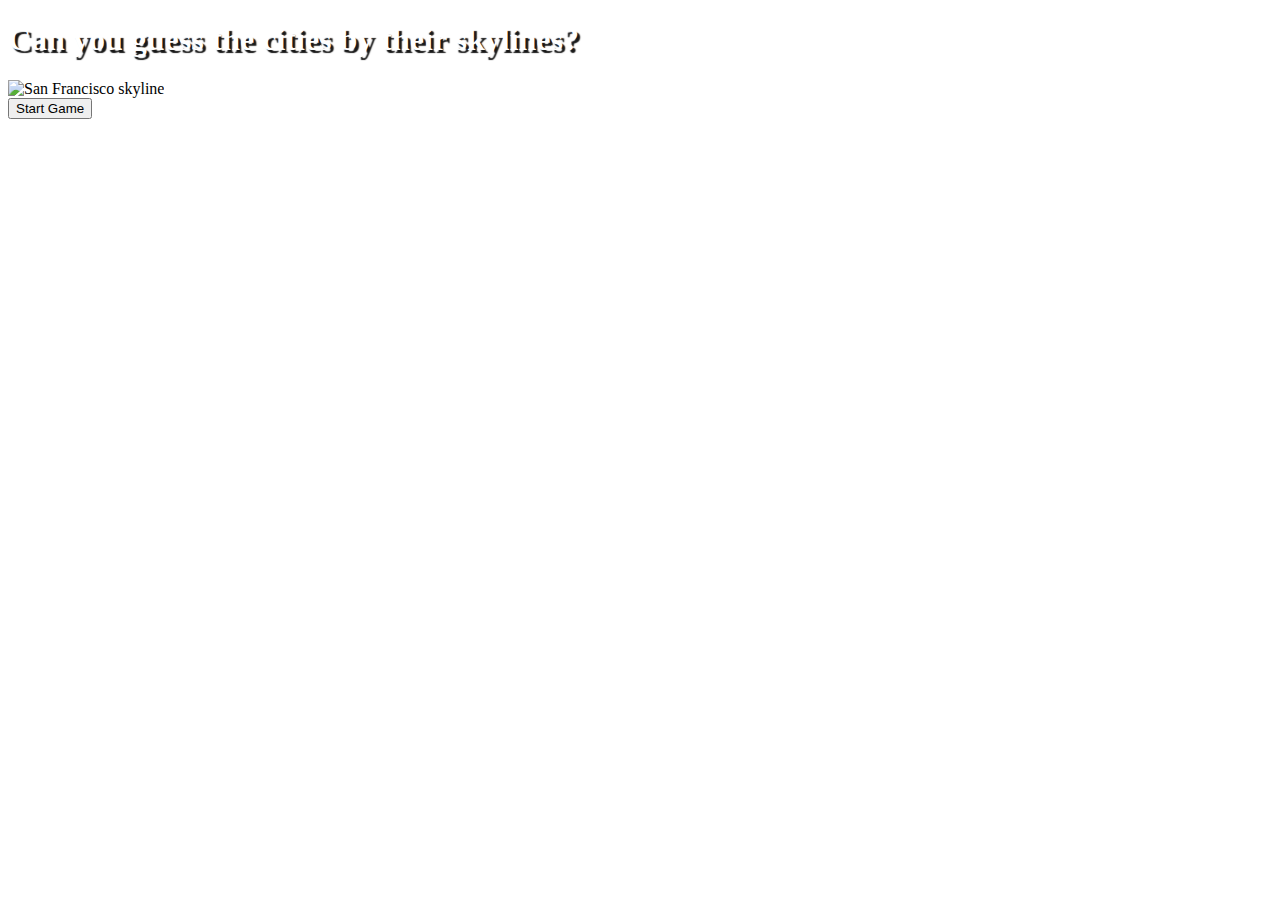
==== index.html @ 820d78cd "added more cities" ====
<!DOCTYPE html>
<html lang="en">
<head>
    <meta charset="UTF-8">
    <meta name="viewport" content="width=device-width, initial-scale=1.0">
    <title>Guess the Skyline</title>
    <link rel="stylesheet" href="./styles.css">
</head>
<body>
    <div class="main-container">
        <div style="margin-top: 10px;">
            <h1 style="text-shadow: 3px 3px 1px black; opacity: 0.9; color: white;">Can you guess the cities by their skylines?</h1>
        </div>
        <div class="game-container">
            <div class="city-image">
                <!-- Put images here -->
                 <img id="city-pic" src="./images/seattle.jpg" alt="San Francisco skyline">
            </div>
            <div class="game-panel">
                <button class="start-button">Start Game</button>
            </div>
        </div>
    </div>
    
    <script src="./javascript.js"></script>
</body>
</html>
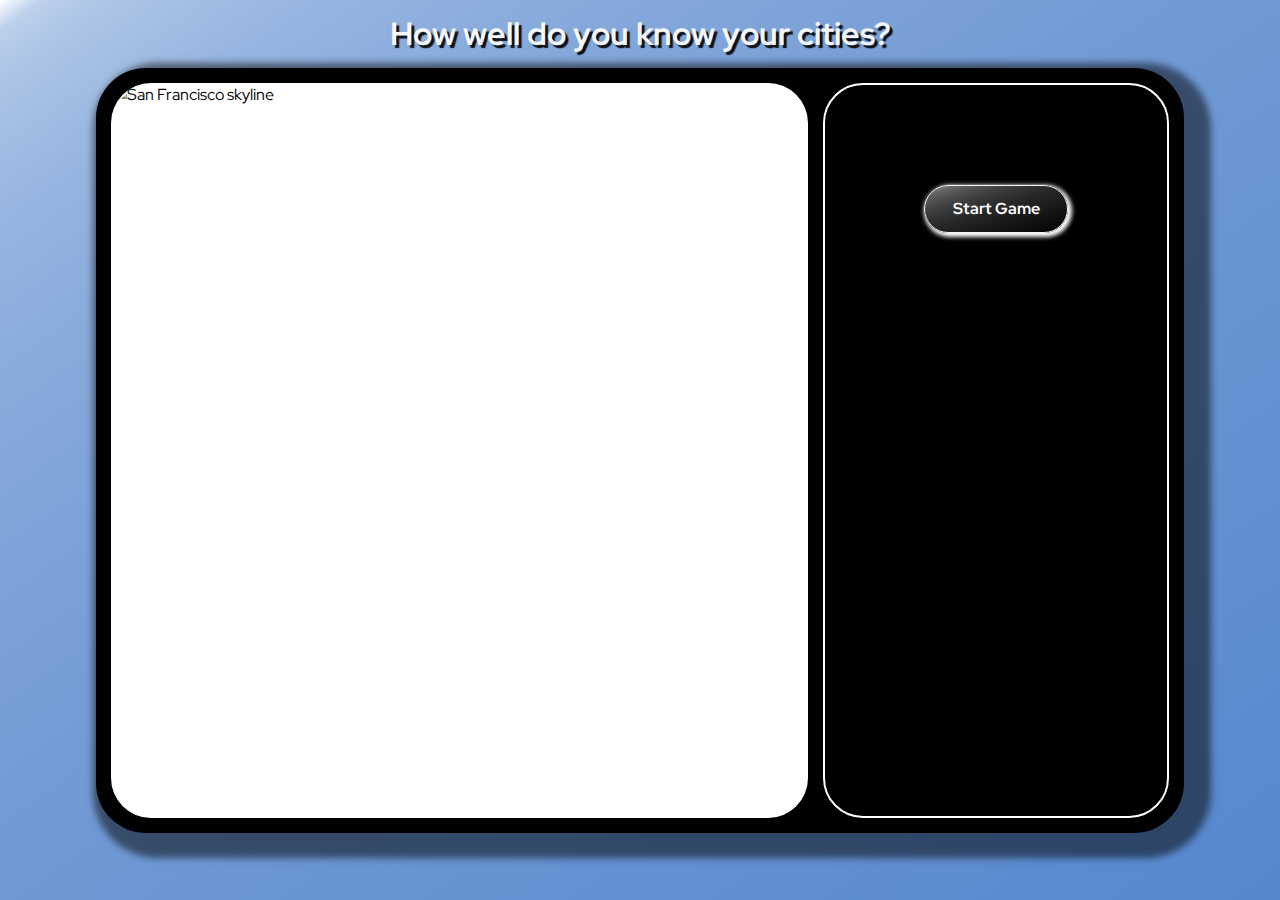
==== commit 5cdc5e40: "Updated font and styling" ====
--- a/index.html
+++ b/index.html
@@ -4,12 +4,16 @@
     <meta charset="UTF-8">
     <meta name="viewport" content="width=device-width, initial-scale=1.0">
     <title>Guess the Skyline</title>
+    <!-- Google Font -->
+    <link rel="preconnect" href="https://fonts.googleapis.com">
+    <link rel="preconnect" href="https://fonts.gstatic.com" crossorigin>
+    <link href="https://fonts.googleapis.com/css2?family=Dosis:wght@200..800&family=Mulish:ital,wght@0,200..1000;1,200..1000&family=Red+Hat+Display:ital,wght@0,300..900;1,300..900&display=swap" rel="stylesheet">
     <link rel="stylesheet" href="./styles.css">
 </head>
 <body>
     <div class="main-container">
         <div style="margin-top: 10px;">
-            <h1 style="text-shadow: 3px 3px 1px black; opacity: 0.9; color: white;">Can you guess the cities by their skylines?</h1>
+            <h1 style="text-shadow: 3px 3px 1px black; opacity: 0.9; color: white;">How well do you know your cities?</h1>
         </div>
         <div class="game-container">
             <div class="city-image">
--- a/styles.css
+++ b/styles.css
@@ -0,0 +1,192 @@
+/* RESET */
+
+/* 1. Use a more-intuitive box-sizing model */
+*, *::before, *::after {
+    box-sizing: border-box;
+  }
+  
+  /* 2. Remove default margin */
+  * {
+    margin: 0;
+    font-family: "Red Hat Display";
+  }
+  
+  body {
+    /* 3. Add accessible line-height */
+    line-height: 1.5;
+    /* 4. Improve text rendering */
+    -webkit-font-smoothing: antialiased;
+  }
+  
+  /* 5. Improve media defaults */
+  img, picture, video, canvas, svg {
+    display: block;
+    max-width: 100%;
+  }
+  
+  /* 6. Inherit fonts for form controls */
+  input, button, textarea, select {
+    font: inherit;
+  }
+  
+  /* 7. Avoid text overflows */
+  p, h1, h2, h3, h4, h5, h6 {
+    overflow-wrap: break-word;
+  }
+  
+  /* 8. Improve line wrapping */
+  p {
+    text-wrap: pretty;
+  }
+  h1, h2, h3, h4, h5, h6 {
+    text-wrap: balance;
+  }
+  
+  /*
+    9. Create a root stacking context
+  */
+  #root, #__next {
+    isolation: isolate;
+  }
+
+  /* *********************************************************************************************************************************** */
+
+  html, body {
+    height: 100%;
+    width: 100%;
+  }
+
+  .main-container {
+    height: 100%;
+    width: 100%;
+    background: linear-gradient(to bottom right, white, 5%, rgb(86, 135, 205));
+    /* background: linear-gradient(to bottom right, white, 5%, black, 10%, white, 15%, black, 20%, white, 25%, black, 30%, white, 35%, black); */
+    /* background-color: rgb(86, 135, 205); */
+    display: flex;
+    flex-direction: column;
+    align-items: center;
+    gap: 10px;
+  }
+
+  .game-container {
+    background-color: black;
+    box-shadow: 12px 10px 7px 15px rgba(0, 0, 0, 0.5);
+    width:85%;
+    height: 85%;
+    border-radius: 50px;
+    padding: 15px;
+    display: flex;
+    gap: 15px;
+  }
+
+  .city-image {
+    border-radius: 40px;
+    background-color: white;
+    flex-grow: 3;
+    max-width: 66%;
+  }
+
+  .city-image img {
+    border-radius: 40px;
+    width: 100%;
+    height: 100%;
+  }
+
+  .game-panel {
+    border-radius: 40px;
+    border: 2px solid white;
+    color: white;
+    flex-grow: 1;
+    display: flex;
+    flex-direction: column;
+    align-items: center;
+    justify-content: space-between;
+    padding: 10px;
+    font-weight: 700;
+  }
+
+  .score {
+    font-size: 18px;
+    width: 90%;
+    display: flex;
+    justify-content: space-between;
+    flex-grow: 1;
+  }
+
+  .questions {
+    display: flex;
+    flex-direction: column;
+    align-items: center;
+    gap: 30px;
+    width: 100%;
+    justify-content: center;
+    border-radius: 40px;
+    flex-grow: 3;
+  }
+
+  .choices {
+    width: 70%;
+    display: flex;
+    flex-direction: column;
+    gap: 25px;
+  }
+
+  .choices button {
+    /* background-color: black; */
+    background: linear-gradient(to bottom right, white, 5%, black);
+    /* text-shadow: 3px 3px 1px rgba(60, 90, 190, 0.8); */
+    color: white;
+    border-radius: 20px;
+    border: 1px solid whitesmoke;
+    box-shadow: 4px 3px 4px 2px white;
+    height: 2.5em;
+  }
+
+  .hints {
+    width: 100%;
+    width: 90%;
+    flex-grow: 4;
+    display: flex;
+    flex-direction: column;
+    align-items: center;
+    justify-content: center;
+    gap: 20px;
+  }
+
+  .hints button {
+    padding-left: 12px;
+    padding-right: 12px;
+    background-color: white;
+    box-shadow: 2px 2px 5px rgb(255, 255, 255, 0.9);
+  }
+
+  .start-button {
+    margin-top: 10vh;
+    width: 9rem;
+    height: 3rem;
+    background: linear-gradient(to bottom right, white, 5%, black);
+    /* text-shadow: 3px 3px 1px rgba(60, 90, 190, 0.8); */
+    color: white;
+    border-radius: 70px;
+    border: 1px solid whitesmoke;
+    box-shadow: 2px 2px 4px 2px white;
+  }
+
+  #answer {
+    flex-grow: 3;
+    display: flex;
+    flex-direction: column;
+    align-items: center;
+    justify-content: space-around;
+  }
+
+  .next-question-button {
+    width: 9rem;
+    height: 3rem;
+    background: linear-gradient(to bottom right, white, 5%, black);
+    /* text-shadow: 3px 3px 1px rgba(60, 90, 190, 0.8); */
+    color: white;
+    border-radius: 70px;
+    border: 1px solid whitesmoke;
+    box-shadow: 2px 2px 4px 2px white;
+  }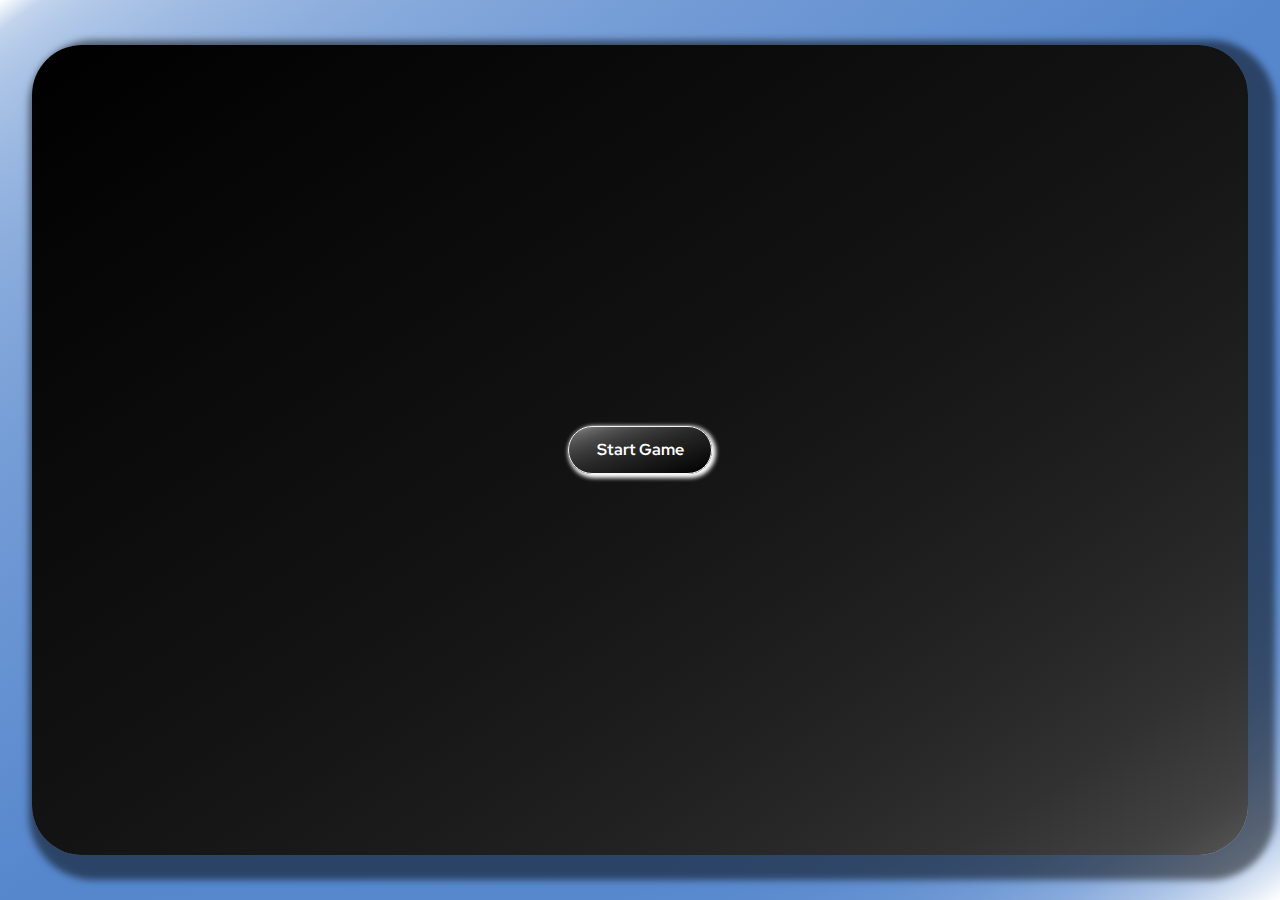
==== commit d15bf21c: "started working on results" ====
--- a/index.html
+++ b/index.html
@@ -12,17 +12,8 @@
 </head>
 <body>
     <div class="main-container">
-        <div style="margin-top: 10px;">
-            <h1 style="text-shadow: 3px 3px 1px black; opacity: 0.9; color: white;">How well do you know your cities?</h1>
-        </div>
-        <div class="game-container">
-            <div class="city-image">
-                <!-- Put images here -->
-                 <img id="city-pic" src="./images/seattle.jpg" alt="San Francisco skyline">
-            </div>
-            <div class="game-panel">
-                <button class="start-button">Start Game</button>
-            </div>
+        <div id="game-container" class="game-container-start">
+            <button class="start-button">Start Game</button>
         </div>
     </div>
     
--- a/styles.css
+++ b/styles.css
@@ -2,191 +2,222 @@
 
 /* 1. Use a more-intuitive box-sizing model */
 *, *::before, *::after {
-    box-sizing: border-box;
-  }
-  
-  /* 2. Remove default margin */
-  * {
-    margin: 0;
-    font-family: "Red Hat Display";
-  }
-  
-  body {
-    /* 3. Add accessible line-height */
-    line-height: 1.5;
-    /* 4. Improve text rendering */
-    -webkit-font-smoothing: antialiased;
-  }
-  
-  /* 5. Improve media defaults */
-  img, picture, video, canvas, svg {
-    display: block;
-    max-width: 100%;
-  }
-  
-  /* 6. Inherit fonts for form controls */
-  input, button, textarea, select {
-    font: inherit;
-  }
-  
-  /* 7. Avoid text overflows */
-  p, h1, h2, h3, h4, h5, h6 {
-    overflow-wrap: break-word;
-  }
-  
-  /* 8. Improve line wrapping */
-  p {
-    text-wrap: pretty;
-  }
-  h1, h2, h3, h4, h5, h6 {
-    text-wrap: balance;
-  }
-  
-  /*
-    9. Create a root stacking context
-  */
-  #root, #__next {
-    isolation: isolate;
-  }
-
-  /* *********************************************************************************************************************************** */
-
-  html, body {
-    height: 100%;
-    width: 100%;
-  }
-
-  .main-container {
-    height: 100%;
-    width: 100%;
-    background: linear-gradient(to bottom right, white, 5%, rgb(86, 135, 205));
-    /* background: linear-gradient(to bottom right, white, 5%, black, 10%, white, 15%, black, 20%, white, 25%, black, 30%, white, 35%, black); */
-    /* background-color: rgb(86, 135, 205); */
-    display: flex;
-    flex-direction: column;
-    align-items: center;
-    gap: 10px;
-  }
-
-  .game-container {
-    background-color: black;
-    box-shadow: 12px 10px 7px 15px rgba(0, 0, 0, 0.5);
-    width:85%;
-    height: 85%;
-    border-radius: 50px;
-    padding: 15px;
-    display: flex;
-    gap: 15px;
-  }
-
-  .city-image {
-    border-radius: 40px;
-    background-color: white;
-    flex-grow: 3;
-    max-width: 66%;
-  }
-
-  .city-image img {
-    border-radius: 40px;
-    width: 100%;
-    height: 100%;
-  }
-
-  .game-panel {
-    border-radius: 40px;
-    border: 2px solid white;
-    color: white;
-    flex-grow: 1;
-    display: flex;
-    flex-direction: column;
-    align-items: center;
-    justify-content: space-between;
-    padding: 10px;
-    font-weight: 700;
-  }
-
-  .score {
-    font-size: 18px;
-    width: 90%;
-    display: flex;
-    justify-content: space-between;
-    flex-grow: 1;
-  }
-
-  .questions {
-    display: flex;
-    flex-direction: column;
-    align-items: center;
-    gap: 30px;
-    width: 100%;
-    justify-content: center;
-    border-radius: 40px;
-    flex-grow: 3;
-  }
-
-  .choices {
-    width: 70%;
-    display: flex;
-    flex-direction: column;
-    gap: 25px;
-  }
-
-  .choices button {
-    /* background-color: black; */
-    background: linear-gradient(to bottom right, white, 5%, black);
-    /* text-shadow: 3px 3px 1px rgba(60, 90, 190, 0.8); */
-    color: white;
-    border-radius: 20px;
-    border: 1px solid whitesmoke;
-    box-shadow: 4px 3px 4px 2px white;
-    height: 2.5em;
-  }
-
-  .hints {
-    width: 100%;
-    width: 90%;
-    flex-grow: 4;
-    display: flex;
-    flex-direction: column;
-    align-items: center;
-    justify-content: center;
-    gap: 20px;
-  }
-
-  .hints button {
-    padding-left: 12px;
-    padding-right: 12px;
-    background-color: white;
-    box-shadow: 2px 2px 5px rgb(255, 255, 255, 0.9);
-  }
-
-  .start-button {
-    margin-top: 10vh;
-    width: 9rem;
-    height: 3rem;
-    background: linear-gradient(to bottom right, white, 5%, black);
-    /* text-shadow: 3px 3px 1px rgba(60, 90, 190, 0.8); */
-    color: white;
-    border-radius: 70px;
-    border: 1px solid whitesmoke;
-    box-shadow: 2px 2px 4px 2px white;
-  }
-
-  #answer {
-    flex-grow: 3;
-    display: flex;
-    flex-direction: column;
-    align-items: center;
-    justify-content: space-around;
-  }
-
-  .next-question-button {
-    width: 9rem;
-    height: 3rem;
-    background: linear-gradient(to bottom right, white, 5%, black);
-    /* text-shadow: 3px 3px 1px rgba(60, 90, 190, 0.8); */
-    color: white;
-    border-radius: 70px;
-    border: 1px solid whitesmoke;
-    box-shadow: 2px 2px 4px 2px white;
-  }+  box-sizing: border-box;
+}
+
+/* 2. Remove default margin */
+* {
+  margin: 0;
+  font-family: "Red Hat Display";
+}
+
+body {
+  /* 3. Add accessible line-height */
+  line-height: 1.5;
+  /* 4. Improve text rendering */
+  -webkit-font-smoothing: antialiased;
+}
+
+/* 5. Improve media defaults */
+img, picture, video, canvas, svg {
+  display: block;
+  max-width: 100%;
+}
+
+/* 6. Inherit fonts for form controls */
+input, button, textarea, select {
+  font: inherit;
+}
+
+/* 7. Avoid text overflows */
+p, h1, h2, h3, h4, h5, h6 {
+  overflow-wrap: break-word;
+}
+
+/* 8. Improve line wrapping */
+p {
+  text-wrap: pretty;
+}
+h1, h2, h3, h4, h5, h6 {
+  text-wrap: balance;
+}
+
+/*
+  9. Create a root stacking context
+*/
+#root, #__next {
+  isolation: isolate;
+}
+
+/* *********************************************************************************************************************************** */
+
+html, body {
+  height: 100%;
+  width: 100%;
+}
+
+.main-container {
+  height: 100%;
+  width: 100%;
+  background: linear-gradient(to bottom right, white, 5%, rgb(86, 135, 205), 95%, white);
+  /* background: linear-gradient(to bottom right, white, 5%, black, 10%, white, 15%, black, 20%, white, 25%, black, 30%, white, 35%, black); */
+  /* background-color: rgb(86, 135, 205); */
+  display: flex;
+  flex-direction: column;
+  align-items: center;
+  justify-content: center;
+  gap: 10px;
+}
+
+.game-container-start { /* before "start game" */
+  /* background-color: black; */
+  background: linear-gradient(to top left, gray, 5%, black);
+  box-shadow: 12px 10px 7px 15px rgba(0, 0, 0, 0.5);
+  width:95%;
+  height: 90%;
+  border-radius: 50px;
+  padding: 15px;
+  display: flex;
+  flex-direction: column;
+  align-items: center;
+  justify-content: center;
+  color: white;
+  font-weight: 700;
+}
+
+.game-container-next { /* once game starts */
+  background-color: black;
+  box-shadow: 12px 10px 7px 15px rgba(0, 0, 0, 0.5);
+  width:95%;
+  height: 90%;
+  border-radius: 50px;
+  padding: 15px;
+  display: flex;
+  gap: 15px;
+}
+
+.city-image {
+  border-radius: 40px;
+  background-color: white;
+  flex-grow: 3;
+  max-width: 66%;
+}
+
+.city-image img {
+  border-radius: 40px;
+  width: 100%;
+  height: 100%;
+}
+
+.game-panel {
+  border-radius: 40px;
+  border: 2px solid white;
+  color: white;
+  flex-grow: 1;
+  display: flex;
+  flex-direction: column;
+  align-items: center;
+  justify-content: space-between;
+  padding: 10px;
+  font-weight: 700;
+}
+
+.score {
+  font-size: 18px;
+  width: 90%;
+  display: flex;
+  justify-content: space-between;
+  flex-grow: 1;
+}
+
+.questions {
+  display: flex;
+  flex-direction: column;
+  align-items: center;
+  gap: 40px;
+  width: 100%;
+  justify-content: center;
+  border-radius: 40px;
+  flex-grow: 3;
+}
+
+.choices {
+  width: 70%;
+  display: flex;
+  flex-direction: column;
+  gap: 25px;
+}
+
+.choices button {
+  /* background-color: black; */
+  background: linear-gradient(to bottom right, white, 5%, black);
+  /* text-shadow: 3px 3px 1px rgba(60, 90, 190, 0.8); */
+  color: white;
+  border-radius: 20px;
+  border: 1px solid whitesmoke;
+  box-shadow: 4px 3px 4px 2px white;
+  height: 2.5em;
+}
+
+.hints {
+  width: 100%;
+  width: 90%;
+  flex-grow: 4;
+  display: flex;
+  flex-direction: column;
+  align-items: center;
+  justify-content: center;
+  gap: 20px;
+}
+
+.hints button {
+  padding-left: 12px;
+  padding-right: 12px;
+  background-color: white;
+  box-shadow: 2px 2px 5px rgb(255, 255, 255, 0.9);
+}
+
+.start-button {
+  width: 9rem;
+  height: 3rem;
+  background: linear-gradient(to bottom right, white, 5%, black);
+  /* text-shadow: 3px 3px 1px rgba(60, 90, 190, 0.8); */
+  color: white;
+  border-radius: 70px;
+  border: 1px solid whitesmoke;
+  box-shadow: 2px 2px 4px 2px white;
+  font-weight: 700;
+}
+
+#answer {
+  flex-grow: 3;
+  display: flex;
+  flex-direction: column;
+  align-items: center;
+  justify-content: center;
+}
+
+.next-question-button-container {
+  flex-grow: 3;
+  display: flex;
+  flex-direction: column;
+  align-items: center;
+  justify-content: end;
+}
+
+.next-question-button {
+  width: 9rem;
+  height: 3rem;
+  background: linear-gradient(to bottom right, white, 5%, black);
+  /* text-shadow: 3px 3px 1px rgba(60, 90, 190, 0.8); */
+  color: white;
+  border-radius: 70px;
+  border: 1px solid whitesmoke;
+  box-shadow: 2px 2px 4px 2px white;
+}
+
+.calculating-container {
+  display: flex;
+  justify-content: start;
+  width: 450px;
+}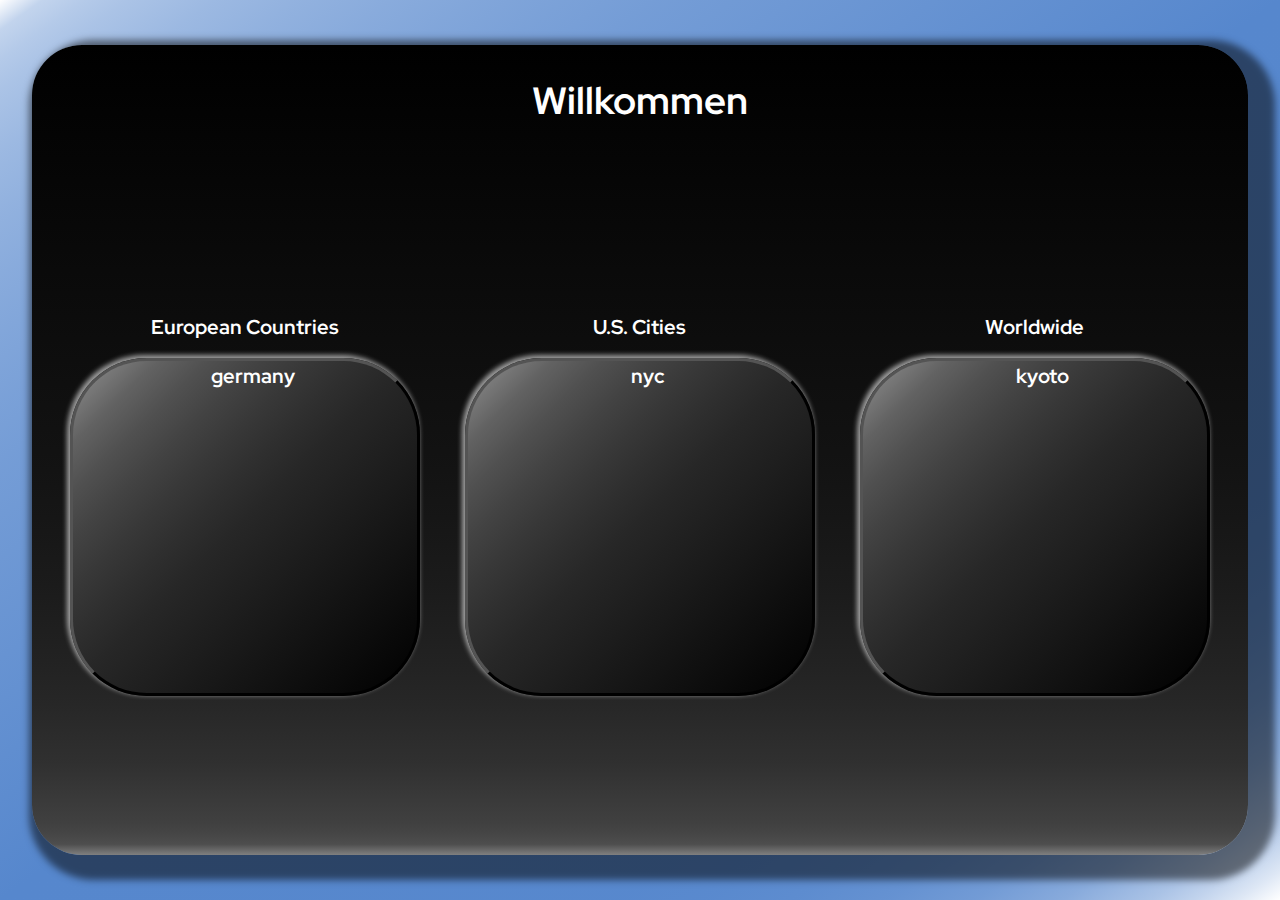
==== commit 92023926: "responsive front page" ====
--- a/index.html
+++ b/index.html
@@ -3,7 +3,7 @@
 <head>
     <meta charset="UTF-8">
     <meta name="viewport" content="width=device-width, initial-scale=1.0">
-    <title>Guess the Skyline</title>
+    <title>Skylines</title>
     <!-- Google Font -->
     <link rel="preconnect" href="https://fonts.googleapis.com">
     <link rel="preconnect" href="https://fonts.gstatic.com" crossorigin>
@@ -13,7 +13,23 @@
 <body>
     <div class="main-container">
         <div id="game-container" class="game-container-start">
-            <button class="start-button">Start Game</button>
+            <div class="header">
+                <h1>Willkommen</h1>
+            </div>
+            <div class="game-buttons">
+                <div id="europe" class="europe">
+                    <label for="europe">European Countries</label>
+                    <button id="europe-button" class="start-buttons"><img src="./images/europe3.webp" alt="germany"></button>
+                </div>
+                <div id="usa" class="usa">
+                    <label for="usa">U.S. Cities</label>
+                    <button id="usa-button" class="start-buttons"><img src="./images/usa2.avif" alt="nyc"></button>
+                </div>
+                <div id="worldwide" class="worldwide">
+                    <label for="worldwide">Worldwide</label>
+                    <button id="worldwide-button" class="start-buttons"><img src="./images/worldwide.avif" alt="kyoto"></button>
+                </div>
+            </div>
         </div>
     </div>
     
--- a/styles.css
+++ b/styles.css
@@ -60,29 +60,140 @@
   height: 100%;
   width: 100%;
   background: linear-gradient(to bottom right, white, 5%, rgb(86, 135, 205), 95%, white);
-  /* background: linear-gradient(to bottom right, white, 5%, black, 10%, white, 15%, black, 20%, white, 25%, black, 30%, white, 35%, black); */
-  /* background-color: rgb(86, 135, 205); */
-  display: flex;
-  flex-direction: column;
-  align-items: center;
-  justify-content: center;
-  gap: 10px;
+  /* background: linear-gradient(to top, white, 3%, rgb(27, 79, 235, 0.8)); */
+  display: flex;
+  flex-direction: column;
+  align-items: center;
+  justify-content: center;
 }
 
 .game-container-start { /* before "start game" */
-  /* background-color: black; */
-  background: linear-gradient(to top left, gray, 5%, black);
+  background: linear-gradient(to top, gray, 4%, black);
   box-shadow: 12px 10px 7px 15px rgba(0, 0, 0, 0.5);
-  width:95%;
-  height: 90%;
+  width: 95vw;
+  height: 90vh;
   border-radius: 50px;
-  padding: 15px;
-  display: flex;
-  flex-direction: column;
-  align-items: center;
-  justify-content: center;
+  /* padding: 20px 42px 55px 42px;
+  display: flex;
+  flex-direction: column;
+  align-items: center;
+  justify-content: center;
+  gap: 20px; */
   color: white;
   font-weight: 700;
+
+  /* --- new --- */
+  display: flex;
+  flex-direction: column;
+  align-items: center;
+  padding: 3vh 3vw 9vh 3vw;
+  justify-content: space-between;
+}
+
+.header {
+  font-size: 1.2em;
+}
+
+.game-buttons { /* container for all buttons */
+  /* height: min(70%, 35vw); */ height: 60vh;
+  width: 100%;
+  display: flex;
+  align-items: center;
+  justify-content: center;
+  gap: 4%; /* 20px */
+  text-align: center;
+}
+
+.europe, .usa, .worldwide { /* container for each label + button (which contains img) */
+  /* height: 100%; */ height: 30vw;
+  /* width: 31%; */ width: 30vw;
+  display: flex;
+  flex-direction: column;
+  align-items: center;
+  gap: 15px;
+  font-size: calc(14px + .5vw);
+}
+
+.start-buttons { /* actual button */
+  padding: 0px;
+  width: 100%;
+  height: 88%; 
+  display: flex;
+  align-items: center;
+  justify-content: center;
+  background: linear-gradient(to bottom right, white, 5%, black);
+  /* text-shadow: 3px 3px 1px rgba(60, 90, 190, 0.8); */
+  color: white;
+  /* border-radius: 70px; */ border-radius: 6vw;
+  /* border: 3px solid whitesmoke; */
+  /* box-shadow: 2px 2px 4px 2px white; */
+  font-weight: 700;
+  box-shadow: -2px -2px 5px 1px rgba(255, 255, 255, 0.6);
+  border: 0.2rem outset black;
+}
+
+#usa-button img, #europe-button img, #worldwide-button img { /* img within button */
+  height: 100%;
+  width: 100%;
+  /* border-radius: 70px; */ border-radius: 6vw;
+}
+
+.start-buttons:hover {
+  filter: brightness(1.25);
+}
+
+@media screen and (max-width: 600px) {
+  body {
+    height: 125%;
+  }
+
+  .main-container {
+    justify-content: start;
+    padding-top: 3vh;
+  }
+
+  .game-container-start {
+    height: 95%;
+    justify-content: space-between;
+    background: linear-gradient(to right, gray, 1%, black, 98%, gray);
+    padding-bottom: 5vh;
+  }
+
+  .game-buttons {
+    flex-direction: column;
+    width: 60vh;
+    height: 100%;
+  }
+
+  .europe, .usa, .worldwide {
+    height: 45vw;
+    width: 45vw;
+  }
+}
+
+/* END FIRST PAGE */
+/* --------------------------------------------------------------------------------------------------------------------------------------- */
+
+#versionDisplayContainer {
+  width: 50%;
+  height: 50%;
+  display: flex;
+  flex-direction: column;
+  align-items: center;
+  justify-content: center;
+  gap: 20px;
+  font-size: 1.5em;
+  margin-bottom: 75px;
+}
+
+#versionDisplayContainer div {
+  height: 50%;
+  width: 50%;
+  border-radius: 20px;
+}
+
+#versionDisplayContainer div>img {
+  border-radius: 20px;
 }
 
 .game-container-next { /* once game starts */
@@ -99,8 +210,7 @@
 .city-image {
   border-radius: 40px;
   background-color: white;
-  flex-grow: 3;
-  max-width: 66%;
+  width: 70%;
 }
 
 .city-image img {
@@ -110,24 +220,29 @@
 }
 
 .game-panel {
+  width: 30%;
   border-radius: 40px;
   border: 2px solid white;
   color: white;
-  flex-grow: 1;
-  display: flex;
-  flex-direction: column;
-  align-items: center;
-  justify-content: space-between;
+  display: flex;
+  flex-direction: column;
+  align-items: center;
+  /* justify-content: space-between; */
   padding: 10px;
   font-weight: 700;
+  gap: 40px;
 }
 
 .score {
   font-size: 18px;
-  width: 90%;
+  width: 100%;
   display: flex;
   justify-content: space-between;
-  flex-grow: 1;
+  padding-left: 25px;
+  padding-right: 25px;
+  /* flex-grow: 2; */
+  height: 6.5%;
+  border-bottom: 2px solid white;
 }
 
 .questions {
@@ -136,16 +251,18 @@
   align-items: center;
   gap: 40px;
   width: 100%;
-  justify-content: center;
+  justify-content: start;
   border-radius: 40px;
-  flex-grow: 3;
+  /* flex-grow: 3; */
+  height: 60%; 
 }
 
 .choices {
   width: 70%;
   display: flex;
   flex-direction: column;
-  gap: 25px;
+  gap: 30px; 
+  justify-content: space-between;
 }
 
 .choices button {
@@ -153,21 +270,21 @@
   background: linear-gradient(to bottom right, white, 5%, black);
   /* text-shadow: 3px 3px 1px rgba(60, 90, 190, 0.8); */
   color: white;
-  border-radius: 20px;
+  border-radius: 40px;
   border: 1px solid whitesmoke;
-  box-shadow: 4px 3px 4px 2px white;
-  height: 2.5em;
+  box-shadow: 2px 2px 4px 2px white;
+  height: 3em; 
 }
 
 .hints {
-  width: 100%;
   width: 90%;
-  flex-grow: 4;
+  /* flex-grow: 2; */
   display: flex;
   flex-direction: column;
   align-items: center;
   justify-content: center;
   gap: 20px;
+  height: 20%;
 }
 
 .hints button {
@@ -177,18 +294,6 @@
   box-shadow: 2px 2px 5px rgb(255, 255, 255, 0.9);
 }
 
-.start-button {
-  width: 9rem;
-  height: 3rem;
-  background: linear-gradient(to bottom right, white, 5%, black);
-  /* text-shadow: 3px 3px 1px rgba(60, 90, 190, 0.8); */
-  color: white;
-  border-radius: 70px;
-  border: 1px solid whitesmoke;
-  box-shadow: 2px 2px 4px 2px white;
-  font-weight: 700;
-}
-
 #answer {
   flex-grow: 3;
   display: flex;
@@ -217,7 +322,183 @@
 }
 
 .calculating-container {
-  display: flex;
-  justify-content: start;
-  width: 450px;
+  border-bottom: 2px solid rgb(255, 255, 255, 0.8);
+  display: flex;
+  justify-content: center;
+  width: 70%;
+  padding-bottom: 10px;
+  text-align: center;
+}
+
+#calc {
+  display: flex;
+  justify-content: start;
+  width: 80%;
+}
+
+.results {
+  border: 2px solid rgb(20, 45, 253, 0.6);
+  display: flex;
+  flex-direction: column;
+  align-items: center;
+  justify-content: start;
+  height: 95%;
+  width: 74%;
+  border-radius: 60px;
+  padding: 25px 100px 30px;
+  gap: 40px;
+  background: linear-gradient(to bottom right, white, 0.5%, rgb(40, 65, 253, 0.6));
+  /* box-shadow: 10px 6px 4px 4px rgba(255, 255, 255, 0.5); */
+  box-shadow: 6px 2px 4px 6px rgba(120, 145, 253, 0.3), 7px 3px 4px 6px rgba(100, 125, 253, 0.35), 8px 4px 4px 6px rgba(80, 105, 253, 0.4),
+  9px 5px 4px 6px rgba(60, 85, 253, 0.45), 10px 6px 4px 6px rgba(40, 65, 253, 0.5);
+}
+
+#resultsHeader {
+  border-bottom: 2px solid rgb(255, 255, 255, 0.8);
+  width: 70%;
+  padding-bottom: 10px;
+  font-size: 1em;
+  text-align: center;
+}
+
+.resultsFirstSection {
+  /* background-color: white; */
+  display: flex;
+  flex-direction: column;
+  align-items: center;
+  justify-content: start;
+  gap: 30px;
+  width: 100%;
+  height: 80%;
+}
+
+.results-sections {
+  width: 100%;
+  height: 15%;
+  /* background-color: rgb(0, 0, 0, 0.4); */
+  background: linear-gradient(to top left, rgb(90, 90, 90, 0.8), 5%, white);
+  color: black;
+  display: flex;
+  align-items: center;
+  justify-content: start;
+  gap: 20px;
+  border-radius: 40px;
+  font-size: 1.4em;
+  font-weight: 800;
+  padding: 20px;
+}
+
+#resultline4 {
+  font-size: 1.3em;
+}
+
+.results-sections p {
+  width: 27%;
+}
+
+#resultline4 {
+  height: 35%;
+  align-items: start;
+}
+
+#resultline3 span {
+  font-size: 1.2em;
+}
+
+.results-sections span {
+  font-weight: 500;
+}
+
+.game-container-end { /* styling for final game display" */
+  background: linear-gradient(to top left, gray, 5%, black);
+  box-shadow: 12px 10px 7px 15px rgba(0, 0, 0, 0.5);
+  width:95%;
+  height: 90%;
+  border-radius: 50px;
+  padding: 20px;
+  display: flex;
+  /* flex-direction: column; that's the main thing that changes */
+  align-items: center;
+  justify-content: center;
+  color: white;
+  font-weight: 700;
+  gap: 20px;
+}
+
+#leftEnd {
+  width: 13%;
+  height: 95%;
+  /* border: 3px solid whitesmoke; */
+  display: flex;
+  flex-direction: column;
+  align-items: center;
+  justify-content: start;
+  padding-top: 75px;
+}
+
+#rightEnd {
+  width: 13%;
+  height: 95%;
+  /* border: 3px solid whitesmoke; */
+  display: flex;
+  flex-direction: column;
+  align-items: center;
+  justify-content: start;
+  padding-top: 75px;
+}
+
+#leftSideDiv {
+  /* background: linear-gradient(to bottom, white, 3%, black); */
+  /* box-shadow: 1px 1px 4px 4px rgb(245, 245, 245, 0.8); */
+  width: 100%;
+  height: 70%;
+  display: flex;
+  flex-direction: column;
+  align-items: center;
+  justify-content: start;
+  text-align: center;
+  gap: 40px;
+  /* border: 2px solid white; */
+  padding: 10px 20px;
+  /* border-radius: 30px; */
+  font-weight: 400;
+}
+
+#rightSideDiv {
+  /* background: linear-gradient(to bottom, white, 3%, black); */
+
+  /* box-shadow: 1px 1px 4px 4px rgb(245, 245, 245, 0.8); */
+  width: 100%;
+  height: 70%;
+  display: flex;
+  flex-direction: column;
+  align-items: center;
+  justify-content: start;
+  text-align: center;
+  gap: 40px;
+  /* border: 2px solid white; */
+  padding: 10px 20px 10px 30px;
+  /* border-radius: 30px; */
+  font-weight: 400;
+}
+
+.new-game-button {
+  width: 100%;
+  height: 25%;
+  display: flex;
+  align-items: center;
+  justify-content: center;
+  /* background: linear-gradient(to bottom right, white, 5%, black); */
+  background: linear-gradient(to bottom right, white, 7%, rgb(27, 79, 235, 0.8));
+  color: white;
+  border-radius: 25px;
+  box-shadow: 3px 3px 2px 2px rgba(120, 140, 235, 0.8);
+  border: 1px solid rgba(10, 50, 235, 0.8);
+  font-weight: 900;
+  letter-spacing: .09rem;
+}
+
+.new-game-button:hover {
+  margin-right: -2px;
+  margin-top: 2px;
 }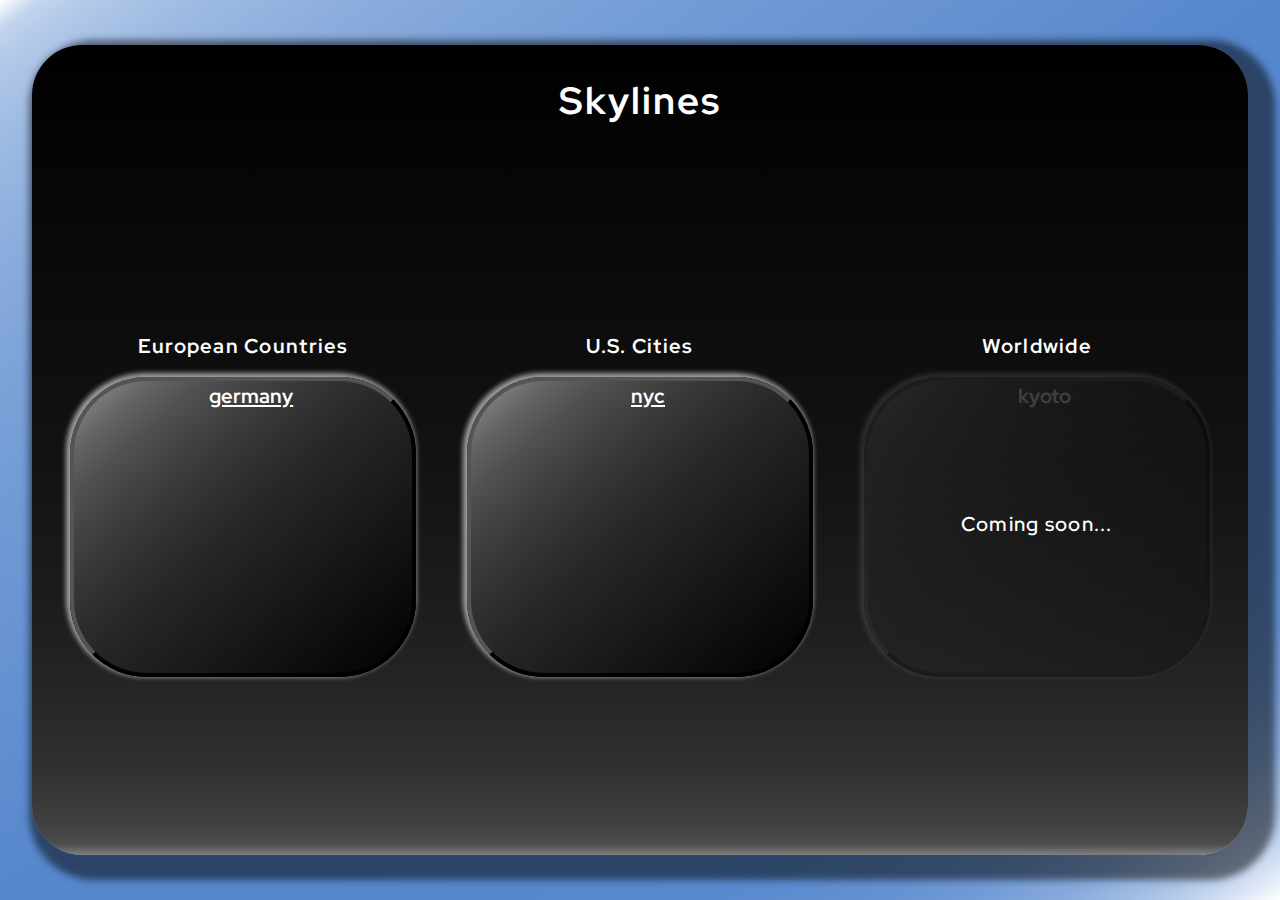
==== commit 824487c0: "new styles" ====
--- a/index.html
+++ b/index.html
@@ -14,25 +14,25 @@
     <div class="main-container">
         <div id="game-container" class="game-container-start">
             <div class="header">
-                <h1>Willkommen</h1>
+                <h1>Skylines</h1>
             </div>
             <div class="game-buttons">
                 <div id="europe" class="europe">
                     <label for="europe">European Countries</label>
-                    <button id="europe-button" class="start-buttons"><img src="./images/europe3.webp" alt="germany"></button>
+                    <a href="./europe.html"><button id="europe-button" class="start-buttons"><img src="./images/europe3.webp" alt="germany"></button></a>
                 </div>
                 <div id="usa" class="usa">
                     <label for="usa">U.S. Cities</label>
-                    <button id="usa-button" class="start-buttons"><img src="./images/usa2.avif" alt="nyc"></button>
+                    <a href="./usa.html"><button id="usa-button" class="start-buttons"><img src="./images/usa2.avif" alt="nyc"></button></a>
                 </div>
                 <div id="worldwide" class="worldwide">
                     <label for="worldwide">Worldwide</label>
-                    <button id="worldwide-button" class="start-buttons"><img src="./images/worldwide.avif" alt="kyoto"></button>
+                    <a href=""><button id="worldwide-button" class="start-buttons"><img src="./images/worldwide.avif" alt="kyoto"></button></a>
                 </div>
             </div>
         </div>
     </div>
     
-    <script src="./javascript.js"></script>
+    <script src="./javascript-home.js"></script>
 </body>
 </html>--- a/styles.css
+++ b/styles.css
@@ -92,6 +92,7 @@
 
 .header {
   font-size: 1.2em;
+  letter-spacing: 0.11em;
 }
 
 .game-buttons { /* container for all buttons */
@@ -100,13 +101,14 @@
   display: flex;
   align-items: center;
   justify-content: center;
-  gap: 4%; /* 20px */
+  gap: 4vw; /* 20px */
   text-align: center;
+  letter-spacing: 0.08em;
 }
 
 .europe, .usa, .worldwide { /* container for each label + button (which contains img) */
-  /* height: 100%; */ height: 30vw;
-  /* width: 31%; */ width: 30vw;
+  /* height: 100%; */ height: 27vw;
+  /* width: 31%; */ width: 27vw;
   display: flex;
   flex-direction: column;
   align-items: center;
@@ -114,7 +116,7 @@
   font-size: calc(14px + .5vw);
 }
 
-.start-buttons { /* actual button */
+.game-buttons a { /* button wrapper */
   padding: 0px;
   width: 100%;
   height: 88%; 
@@ -124,12 +126,27 @@
   background: linear-gradient(to bottom right, white, 5%, black);
   /* text-shadow: 3px 3px 1px rgba(60, 90, 190, 0.8); */
   color: white;
-  /* border-radius: 70px; */ border-radius: 6vw;
+  border-radius: 6vw;
   /* border: 3px solid whitesmoke; */
-  /* box-shadow: 2px 2px 4px 2px white; */
   font-weight: 700;
-  box-shadow: -2px -2px 5px 1px rgba(255, 255, 255, 0.6);
-  border: 0.2rem outset black;
+  box-shadow: -2px -2px 5px 2px rgba(255, 255, 255, 0.6);
+  /* border: 0.2rem outset black; */
+}
+
+.start-buttons { /* actual button */
+  padding: 0px;
+  width: 100%;
+  height: 100%; 
+  display: flex;
+  align-items: center;
+  justify-content: center;
+  background: linear-gradient(to bottom right, white, 5%, black);
+  /* text-shadow: 3px 3px 1px rgba(60, 90, 190, 0.8); */
+  color: white;
+  border-radius: 6vw;
+  /* border: 3px solid whitesmoke; */
+  font-weight: 700;
+  border: 0.3rem outset black;
 }
 
 #usa-button img, #europe-button img, #worldwide-button img { /* img within button */
@@ -138,36 +155,70 @@
   /* border-radius: 70px; */ border-radius: 6vw;
 }
 
-.start-buttons:hover {
+.game-buttons a:hover {
   filter: brightness(1.25);
+}
+
+#worldwide a:hover {
+  filter: none;
+}
+
+@media screen and (min-width: 601px) {
+  #comingSoon { /* worldwide button currently disabled */
+    opacity: 1;
+    position: absolute;
+    bottom: 40%;
+    font-size: 1.6vw;
+    font-weight: 600;
+  }
 }
 
 @media screen and (max-width: 600px) {
   body {
-    height: 125%;
+    height: 275vw;
+  }
+
+  #game-one, #game-two {
+    height: 100%;
   }
 
   .main-container {
+    padding-top: 2.5vw;
+    padding-bottom: 2.5vw;
+  }
+
+  .game-container-start {
+    height: 100%;
     justify-content: start;
-    padding-top: 3vh;
-  }
-
-  .game-container-start {
-    height: 95%;
-    justify-content: space-between;
     background: linear-gradient(to right, gray, 1%, black, 98%, gray);
     padding-bottom: 5vh;
+    padding-top: 5vh;
+    gap: 9vh;
   }
 
   .game-buttons {
     flex-direction: column;
-    width: 60vh;
-    height: 100%;
+    justify-content: start;
+    width: 60vw;
+    height: 225vw;
+    gap: 6%;
+  }
+
+  .game-buttons a {
+    box-shadow: -2px -2px 4px 1px rgba(255, 255, 255, 0.6);
   }
 
   .europe, .usa, .worldwide {
-    height: 45vw;
-    width: 45vw;
+    height: 62vw;
+    width: 62vw;
+  }
+
+  #comingSoon { /* worldwide button currently disabled */
+    opacity: 1;
+    position: relative;
+    bottom: 32vw;
+    font-size: 4vw;
+    font-weight: 600;
   }
 }
 
@@ -175,8 +226,8 @@
 /* --------------------------------------------------------------------------------------------------------------------------------------- */
 
 #versionDisplayContainer {
-  width: 50%;
-  height: 50%;
+  width: 52%;
+  height: 52%;
   display: flex;
   flex-direction: column;
   align-items: center;
@@ -184,17 +235,40 @@
   gap: 20px;
   font-size: 1.5em;
   margin-bottom: 75px;
+  letter-spacing: 0.08em;
 }
 
 #versionDisplayContainer div {
-  height: 50%;
-  width: 50%;
-  border-radius: 20px;
+  height: 52%;
+  width: 52%;
+  border-radius: 2.5vw;
 }
 
 #versionDisplayContainer div>img {
-  border-radius: 20px;
-}
+  border-radius: 2.5vw;
+}
+
+#game-one > .main-container > .game-container-start, #game-two > .main-container > .game-container-start { /* center the version display */
+  justify-content: center;
+
+}
+
+@media screen and (max-width: 600px) {
+  #versionDisplayContainer {
+    width: 45vw;
+    height: 45vh;
+    margin-bottom: 0%;
+  }
+
+  #versionDisplayContainer div {
+    height: 55vh;
+    width: 55vw;
+  }
+
+}
+
+/* END VERSION DISPLAY */
+/* --------------------------------------------------------------------------------------------------------------------------------------- */
 
 .game-container-next { /* once game starts */
   background-color: black;
@@ -209,7 +283,6 @@
 
 .city-image {
   border-radius: 40px;
-  background-color: white;
   width: 70%;
 }
 
@@ -263,6 +336,7 @@
   flex-direction: column;
   gap: 30px; 
   justify-content: space-between;
+  position: relative;
 }
 
 .choices button {
@@ -273,7 +347,37 @@
   border-radius: 40px;
   border: 1px solid whitesmoke;
   box-shadow: 2px 2px 4px 2px white;
-  height: 3em; 
+  height: 3em;
+  position: relative;
+}
+
+/* .choices button:active {
+  position: relative;
+  background: linear-gradient(to top left, white, 5%, black);
+  height: 4em;
+  transition: height 0.1s ease-in;
+} */
+
+
+@media screen and (min-width: 601px) {
+  .choices button:hover {
+    background: linear-gradient(to bottom right, black, 20%, white, 90%, black);
+    color: black;
+    box-shadow: 5px 4px 5px gray;
+  }
+
+  .changeOpacity { /* for the above message and picture at the start of the game
+    /* opacity: 1; */
+    transition: opacity 2s ease-in;
+  }
+  
+  #leftSide h3 { /* "Can you guess the city/country?" */
+    position: absolute;
+    top: calc(44%);
+    left: 25vw;
+    font-size: 2vw;
+    color: white;
+  }
 }
 
 .hints {
@@ -302,38 +406,116 @@
   justify-content: center;
 }
 
-.next-question-button-container {
-  flex-grow: 3;
-  display: flex;
-  flex-direction: column;
-  align-items: center;
-  justify-content: end;
-}
-
-.next-question-button {
-  width: 9rem;
-  height: 3rem;
-  background: linear-gradient(to bottom right, white, 5%, black);
-  /* text-shadow: 3px 3px 1px rgba(60, 90, 190, 0.8); */
+#answer h2 {
+  font-size: 2.5rem;
+}
+
+#answer p {
+  font-size: 1.2rem;
+  font-weight: 600;
+}
+
+@media screen and (max-width: 600px) {
+  .game-container-next {
+    height: 100%; /* height: 97%; */
+    display: flex;
+    flex-direction: column;
+    background: linear-gradient(to top, gray, 4%, black),
+                linear-gradient(to right, gray, 1%, black, 98%, gray); /* <-- not working */
+    gap: 25px;
+  }
+
+  #leftSide { /* the same element with class '.city-image' above */
+    height: 70%;
+    width: 100%;
+    display: flex;
+    flex-direction: column;
+    justify-content: start;
+    background-color: black;
+    color: white;
+    font-weight: 700;
+    gap: 8px;
+    background: transparent;
+    position: relative;
+  }
+
+  .score {
+    height: 8%;
+    border: none;
+    padding: 0px 8% 0px 8%;
+    letter-spacing: 0.07em;
+  }
+
+  #leftSide img {
+    height: 92%;
+    border: outset 7px rgb(100, 100, 100, 0.8);
+    object-fit: cover;
+  }
+
+  #leftSide h3 { /* "Can you guess the city/country?" */
+    position: absolute;
+    top: calc(50%);
+    left: 12vw;
+    font-size: 5vw;
+  }
+
+  .changeOpacity { /* for the above message and picture at the start of the game
+    /* opacity: 1; */
+    transition: opacity 2s ease-in;
+  }
+
+  .game-panel {
+    height: calc(30% - 25px);
+    width: 100%;
+    /* background: linear-gradient(to right, gray, 1%, black, 98%, gray); */
+    background: transparent;
+    border: none;
+    padding: 0%;
+  }
+
+  .questions {
+    justify-content: center;
+  }
+
+  .choices {
+    flex-direction: row;
+    flex-wrap: wrap;
+    justify-content: space-between;
+    width: 100%;
+    height: 80%;
+    padding: 0px 7% 0px 7%;
+  }
+
+  .choices button {
+    /* width: 25vw; */
+    width: 44%;
+    box-shadow: 2px 2px 3px .7px white;
+    letter-spacing: 0.07em;
+  }
+
+  .hints {
+    gap: 10px;
+  }
+  
+}
+
+/* END GAME DISPLAY PAGE */
+/* --------------------------------------------------------------------------------------------------------------------------------------- */
+
+.game-container-end { /* styling for final game display" */
+  background: linear-gradient(to top left, gray, 5%, black);
+  box-shadow: 12px 10px 7px 15px rgba(0, 0, 0, 0.5);
+  width:95%;
+  height: 90%;
+  border-radius: 50px;
+  padding: 20px;
+  display: flex;
+  /* flex-direction: column; that's the main thing that changes */
+  align-items: center;
+  justify-content: center;
   color: white;
-  border-radius: 70px;
-  border: 1px solid whitesmoke;
-  box-shadow: 2px 2px 4px 2px white;
-}
-
-.calculating-container {
-  border-bottom: 2px solid rgb(255, 255, 255, 0.8);
-  display: flex;
-  justify-content: center;
-  width: 70%;
-  padding-bottom: 10px;
-  text-align: center;
-}
-
-#calc {
-  display: flex;
-  justify-content: start;
-  width: 80%;
+  font-weight: 700;
+  gap: 20px;
 }
 
 .results {
@@ -353,6 +535,21 @@
   9px 5px 4px 6px rgba(60, 85, 253, 0.45), 10px 6px 4px 6px rgba(40, 65, 253, 0.5);
 }
 
+.calculating-container {
+  border-bottom: 2px solid rgb(255, 255, 255, 0.8);
+  display: flex;
+  justify-content: center;
+  width: 70%;
+  padding-bottom: 10px;
+  text-align: center;
+}
+
+#calc {
+  display: flex;
+  justify-content: start;
+  width: 80%;
+}
+
 #resultsHeader {
   border-bottom: 2px solid rgb(255, 255, 255, 0.8);
   width: 70%;
@@ -409,22 +606,6 @@
   font-weight: 500;
 }
 
-.game-container-end { /* styling for final game display" */
-  background: linear-gradient(to top left, gray, 5%, black);
-  box-shadow: 12px 10px 7px 15px rgba(0, 0, 0, 0.5);
-  width:95%;
-  height: 90%;
-  border-radius: 50px;
-  padding: 20px;
-  display: flex;
-  /* flex-direction: column; that's the main thing that changes */
-  align-items: center;
-  justify-content: center;
-  color: white;
-  font-weight: 700;
-  gap: 20px;
-}
-
 #leftEnd {
   width: 13%;
   height: 95%;
@@ -469,7 +650,7 @@
 
   /* box-shadow: 1px 1px 4px 4px rgb(245, 245, 245, 0.8); */
   width: 100%;
-  height: 70%;
+  height: 80%;
   display: flex;
   flex-direction: column;
   align-items: center;
@@ -482,23 +663,187 @@
   font-weight: 400;
 }
 
+#otherVersionsContainer {
+  height: 80%;
+  width: 100%;
+  display: flex;
+  flex-direction: column;
+  align-items: center;
+  justify-content: space-between;
+}
+
+.diffGameContainer {
+  height: 40%;
+  width: 100%;
+  display: flex;
+  flex-direction: column;
+  align-items: center;
+  justify-content: start;
+  gap: 5px;
+}
+
+.diffGameContainer label {
+  font-weight: 600;
+}
+
 .new-game-button {
-  width: 100%;
-  height: 25%;
-  display: flex;
-  align-items: center;
-  justify-content: center;
-  /* background: linear-gradient(to bottom right, white, 5%, black); */
-  background: linear-gradient(to bottom right, white, 7%, rgb(27, 79, 235, 0.8));
-  color: white;
+  width: 8vw;
+  height: 6vw;
+  display: flex;
+  align-items: center;
+  justify-content: center;
   border-radius: 25px;
-  box-shadow: 3px 3px 2px 2px rgba(120, 140, 235, 0.8);
-  border: 1px solid rgba(10, 50, 235, 0.8);
   font-weight: 900;
   letter-spacing: .09rem;
+  border: outset 3px black;
+  background-size: cover;
+  background-repeat: no-repeat;
+  background-position: center;
 }
 
 .new-game-button:hover {
   margin-right: -2px;
   margin-top: 2px;
+}
+
+/* END RESULTS PAGE (For screen size > 600px) */
+/* --------------------------------------------------------------------------------------------------------------------------------------- */
+/* RESULTS PAGE ON SCREEN SIZE <= 600px */
+
+@media screen and (max-width: 600px) {
+  .game-container-end {
+    height: 100%; /* height: 97%; */
+    flex-direction: column;
+    background: linear-gradient(to right, gray, 1%, black, 98%, gray);
+    /* gap is 20px - set above */
+  }
+}
+
+#resultsHeaderContainer {
+  display: flex;
+  justify-content: center;
+  width: 100%;
+  margin-top: -20vh;
+}
+
+#calcContainer {
+  display: flex;
+  justify-content: start;
+  width: 38ch;
+  font-size: 3.2vw;
+}
+
+.calcTransition {
+  transition: background-color 4.2s ease-in-out;
+}
+
+#resultsContainer {
+  height: 55vh;
+  width: 90%;
+  display: flex;
+  flex-direction: column;
+  align-items: center;
+  justify-content: space-between;
+  letter-spacing: 0.05em;
+}
+
+#resultsDisplay {
+  height: 45vh;
+  width: 100%;
+  /* background-color: white; */
+  background: linear-gradient(to right, white, 99%, gray);
+  color: black;
+  display: flex;
+  flex-direction: column;
+  align-items: center;
+  border-radius: 5vw;
+  gap: 5px;
+  padding-bottom: 10px;
+  border: outset 4px black;
+}
+
+#evaluationType {
+  height: calc(20%);
+  width: 80%;
+  /* border-bottom: solid 2px black; */
+  display: flex;
+  align-items: center;
+  justify-content: center;
+}
+
+#evaluationType h3 {
+  font-weight: 800;
+  font-size: 5vw;
+}
+
+#evaluation {
+  height: calc(80% - 30px);
+  width: 80%;
+  display: flex;
+  align-items: center;
+  justify-content: center;
+  font-size: 10vw;
+  border-radius: 5vw;
+  /* box-shadow: inset 0px 0px 3px 5px blanchedalmond; */
+  background: radial-gradient(white, 60%, rgb(86, 135, 205, 0.2));
+  text-align: center;
+  padding: 10px;
+}
+
+
+
+#swivelButtonsContainer {
+  width: 100%;
+  height: 7vh;
+  display: flex;
+  justify-content: center;
+  align-items: center;
+  gap: 5vw;
+}
+
+#swivelButtonsContainer button {
+  height: 90%;
+  width: 20%;
+  border-radius: 15vw;
+  display: flex;
+  justify-content: center;
+  align-items: center;
+  font-weight: 800;
+  font-size: 5vh;
+  border: outset 2px black;
+  background: linear-gradient(to right, white, 90%, gray);
+}
+
+#nextGameButtonsContainer {
+  display: flex;
+  justify-content: space-around;
+  width: 80%;
+  height: 10vh;
+  position: absolute;
+  top: calc(30px + 1vw);
+}
+
+.nextGame1, .nextGame2, .nextGame3 {
+  width: 15vw;
+  height: 30vw;
+  display: flex;
+  flex-direction: column;
+  justify-content: center;
+  gap: 3vw;
+  letter-spacing: 0.05em;
+  align-items: center;
+}
+
+.nextGame1 label, .nextGame2 label, .nextGame3 label {
+  font-size: 3vw;
+}
+
+.nextGameButton { /* selects all 3 next game buttons */
+  width: 15vw;
+  height: 15vw;
+  border-radius: 3vw;
+  background-size: 105%;
+  background-repeat: no-repeat;
+  background-position: center;
+  border: outset 2px black;
 }